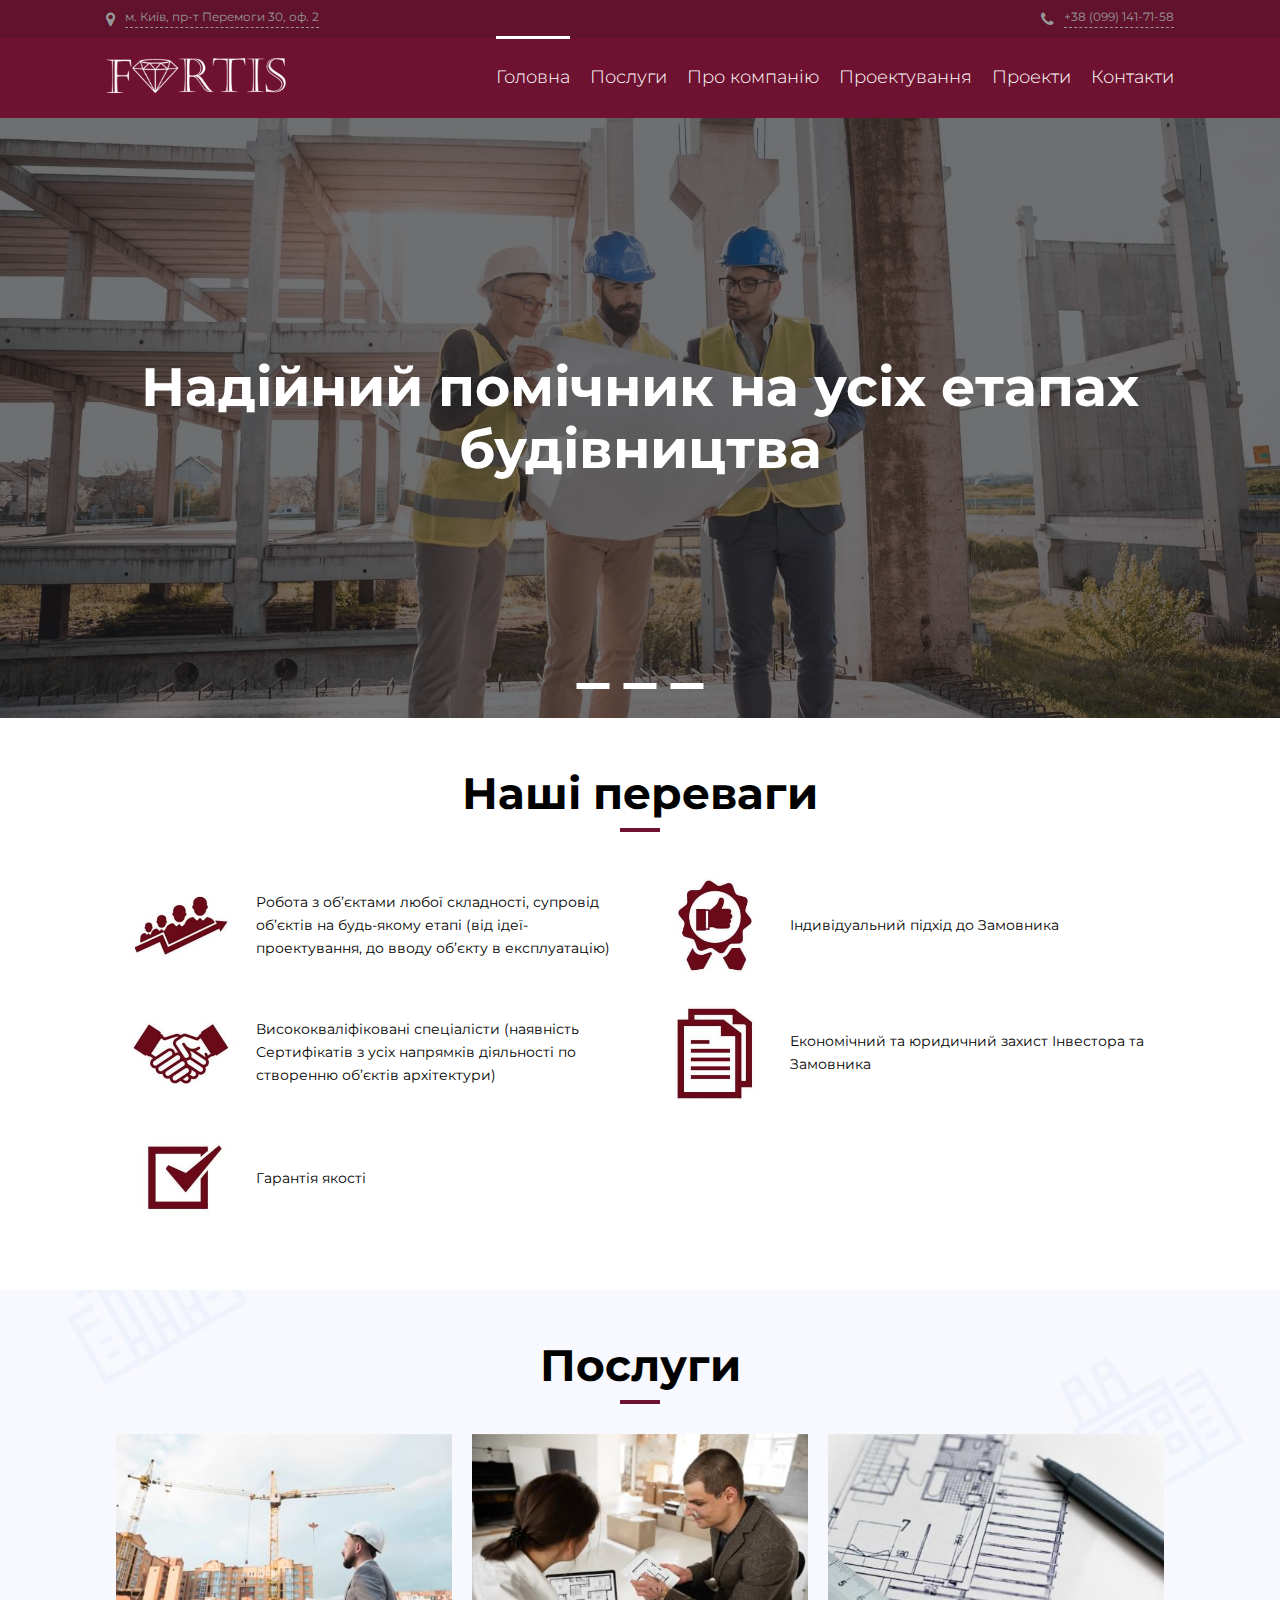
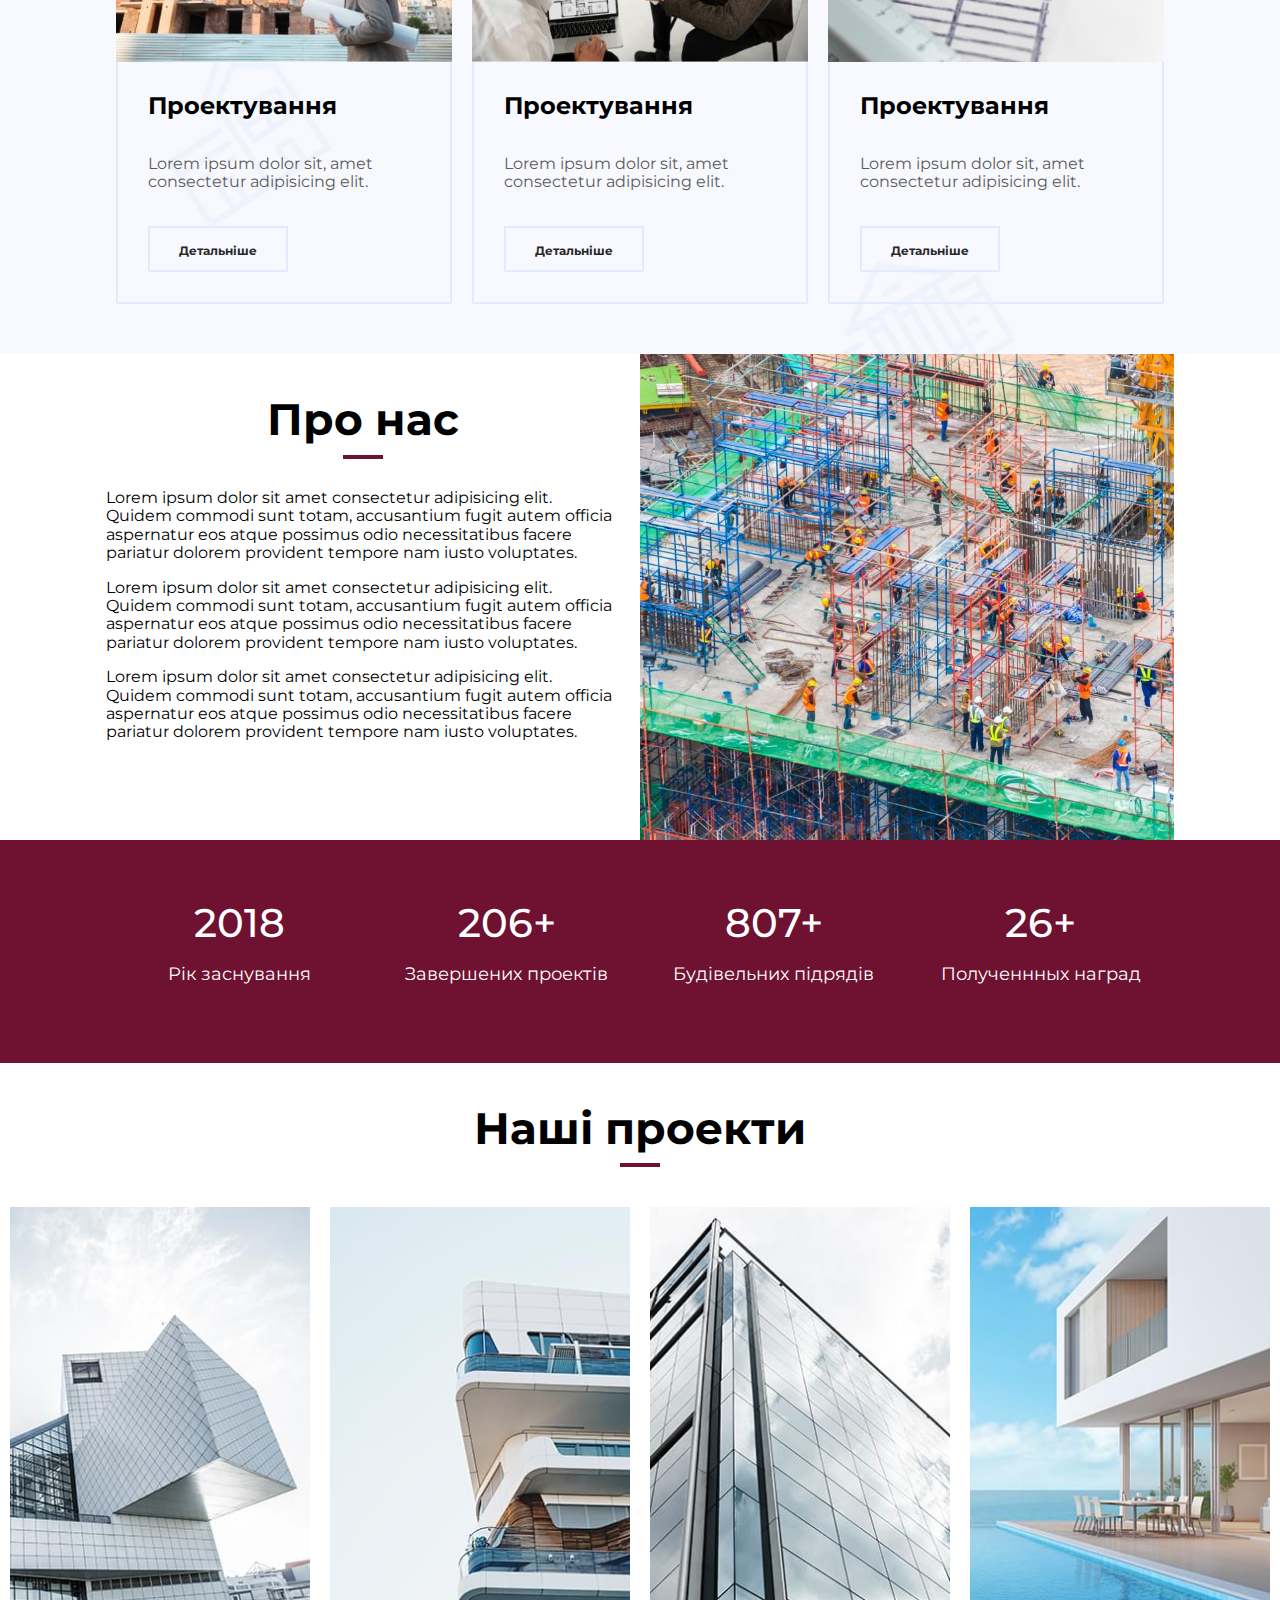
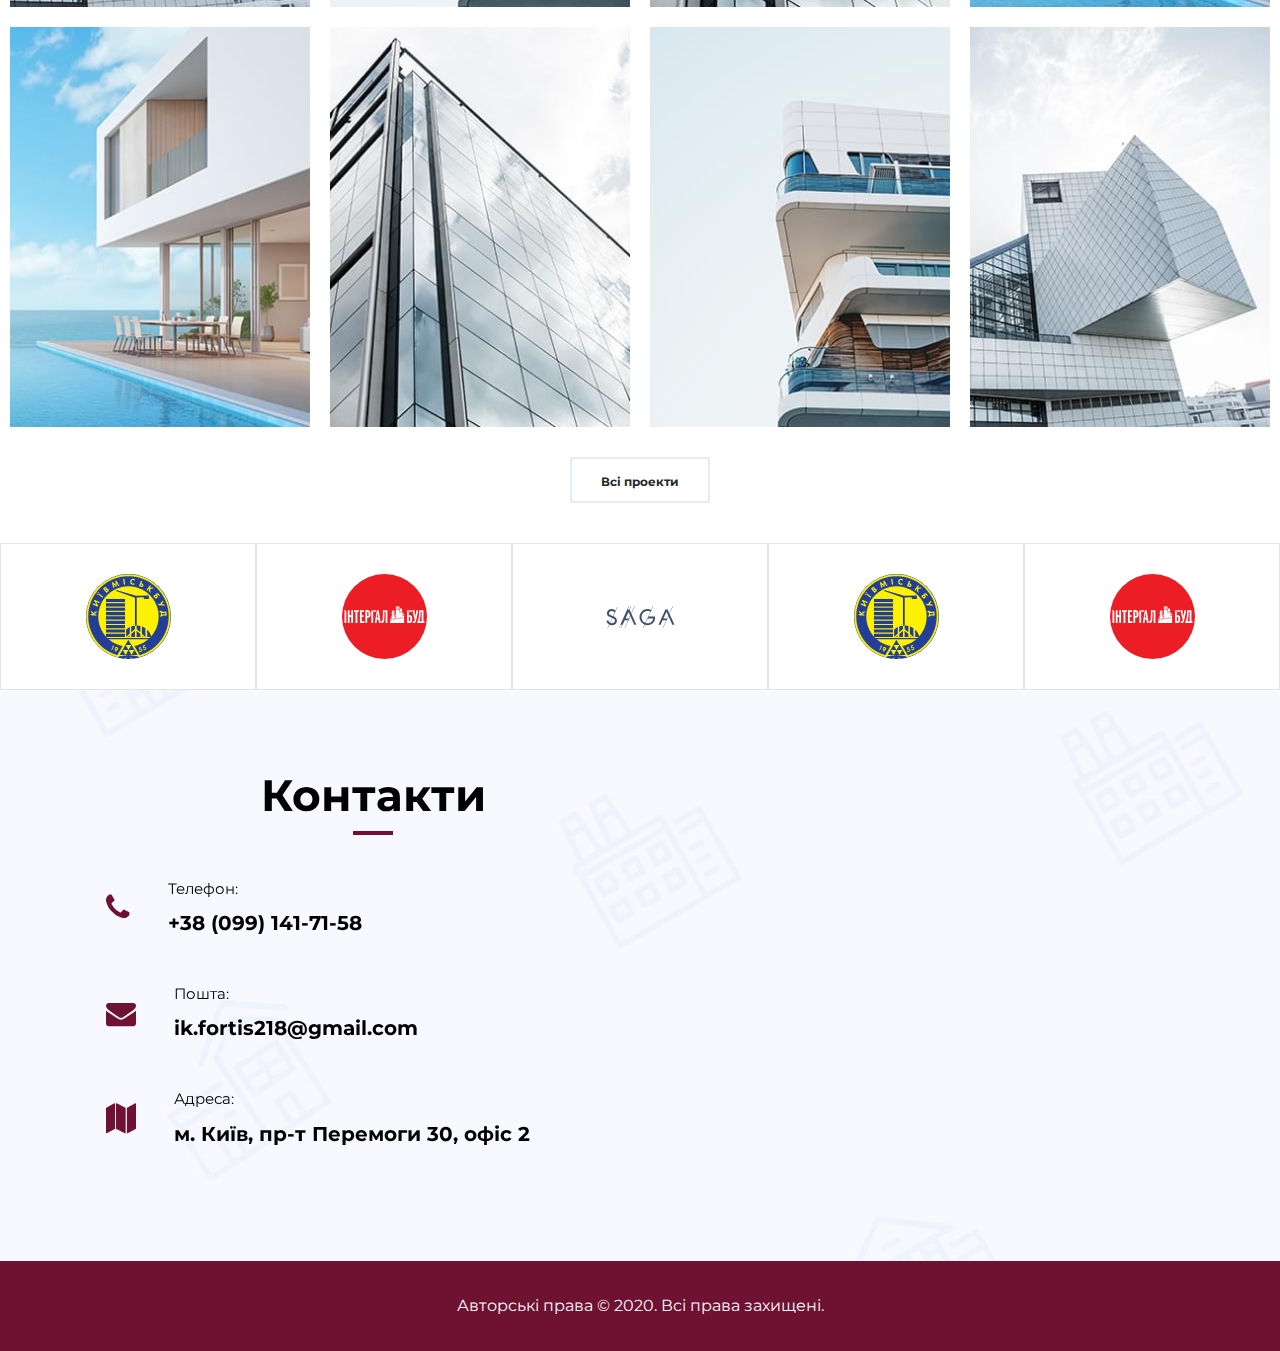
==== index.html @ 8251664a "Update index.html" ====
<!DOCTYPE html>
<html lang="ru">
<head>
    <meta charset="UTF-8">
<meta name="viewport" content="width=device-width, initial-scale=1.0">

<title>hello</title>

<link rel="stylesheet" href="css/libs/jquery.fancybox.css">
<link rel="stylesheet" href="css/libs/font-awesome.min.css">
<link rel="stylesheet" href="css/libs/slick.css">
<link rel="stylesheet" href="css/main.css">
</head>
<body>    
    <!-- Header -->
    <header class="header">
	<div id="nav" class="navbar">
		<div class="navbar__top">
			<div class="container">
				<div class="navbar-wrap">
					<div class="navbar__info">
						<a data-fancybox="" data-options="{&quot;iframe&quot; : {&quot;css&quot; : {&quot;width&quot; : &quot;80%&quot;, &quot;height&quot; : &quot;80%&quot;}}}" href="https://www.google.com/maps/search/?api=1&amp;query=проспект+Перемоги,+30,+2,+Київ">
							<i class="fa fa-map-marker"></i>
							<span>м. Київ, пр-т Перемоги 30, оф. 2</span>
						</a>
					</div>
					<div class="navbar__info">
						<a href="tel:+380991417158">
							<i class="fa fa-phone"></i>
							<span>+38 (099) 141-71-58</span>
						</a>
					</div>
				</div>
			</div>
		</div>
		<div class="navbar__bottom">
			<div class="container">
				<div class="navbar-wrap">
					<div class="navbar__logo">
						<a href="#"><img src="img/logo--white.png" alt=""></a>
					</div>
					<div class="navbar__collapse">
						<span></span>
					</div>
					<ul class="navbar__menu menu">
						<li class="active"><a href="#">Головна</a></li>
						<li><a href="#">Послуги</a></li>
						<li><a href="about.html">Про компанію</a></li>
						<li><a href="designing.html">Проектування</a></li>
						<li><a href="#">Проекти</a></li>
						<li><a href="#">Контакти</a></li>
					</ul>
				</div>
			</div>
		</div>
	</div>
</header>
    <!-- /.Header -->
    <!-- Main -->
    <main>
        <section class="home-slider">
    <div id="home-slider" class="home-slider__list">
        <div class="home-slider__item">
            <div class="home-slider__bg" style="background-image: url('img/architect-3979490_1920.jpg');">
                <div class="overlay"></div>
            </div>
            <div class="home-slider__text">
                <h1 class="home-slider__title">Надійний помічник на усіх етапах будівництва</h1>
            </div>
        </div>
        <div class="home-slider__item">
            <div class="home-slider__bg" style="background-image: url('img/architect-3979490_1920.jpg');">
                <div class="overlay"></div>
            </div>
            <div class="home-slider__text">
                <h1 class="home-slider__title">Надійний помічник на усіх етапах будівництва</h1>
            </div>
        </div>
        <div class="home-slider__item">
            <div class="home-slider__bg" style="background-image: url('img/architect-3979490_1920.jpg');">
                <div class="overlay"></div>
            </div>
            <div class="home-slider__text">
                <h1 class="home-slider__title">Надійний помічник на усіх етапах будівництва</h1>
            </div>
        </div>
    </div>
</section>
        <section class="advantage">
    <div class="container">
        <h2 class="advantage__title section-title">Наші переваги</h2>
        <div class="advantage__list">
            <div class="advantage__item">
                <div class="img"><img src="img/advantage-2.jpg"></div>
                <div class="text">
                    <p>Робота з об’єктами любої складності, супровід об’єктів на будь-якому етапі
                        (від ідеї-проектування, до вводу об’єкту в експлуатацію)</p>
                </div>
            </div>
            <div class="advantage__item">
                <div class="img"><img src="img/advantage-1.jpg"></div>
                <div class="text">
                    <p>Індивідуальний підхід до Замовника</p>
                </div>
            </div>
            <div class="advantage__item">
                <div class="img"><img src="img/advantage-3.jpg"></div>
                <div class="text">
                    <p>Висококваліфіковані спеціалісти
                        (наявність Сертифікатів з усіх напрямків діяльності по створенню об’єктів архітектури)</p>
                </div>
            </div>
            <div class="advantage__item">
                <div class="img"><img src="img/advantage-4.jpg"></div>
                <div class="text">
                    <p>Економічний та юридичний захист Інвестора та Замовника</p>
                </div>
            </div>
            <div class="advantage__item">
                <div class="img"><img src="img/advantage-5.jpg"></div>
                <div class="text">
                    <p>Гарантія якості</p>
                </div>
            </div>
        </div>
    </div>
</section>
        <section class="services">
    <div class="container">
        <h2 class="services__title section-title">Послуги</h2>
        <div class="services__list">
            <div class="services__item">
                <img class="services__img" src="img/service-img-1.jpg">
                <div class="services__content">
                    <h3>Проектування</h3>
                    <p>Lorem ipsum dolor sit, amet consectetur adipisicing elit.</p>
                    <a href="#" class="btn">Детальніше</a>
                </div>
            </div>
            <div class="services__item">
                <img class="services__img" src="img/service-img-2.jpg">
                <div class="services__content">
                    <h3>Проектування</h3>
                    <p>Lorem ipsum dolor sit, amet consectetur adipisicing elit.</p>
                    <a href="#" class="btn">Детальніше</a>
                </div>
            </div>
            <div class="services__item">
                <img class="services__img" src="img/service-img-3.jpg">
                <div class="services__content">
                    <h3>Проектування</h3>
                    <p>Lorem ipsum dolor sit, amet consectetur adipisicing elit.</p>
                    <a href="#" class="btn">Детальніше</a>
                </div>
            </div>
        </div>
    </div>
</section>

        <section class="about">
    <div class="container">
        <div class="about-wrap">
            <div class="about__content">
                <h2 class="about__title section-title">Про нас</h2>
                <p>Lorem ipsum dolor sit amet consectetur adipisicing elit. Quidem commodi sunt totam, accusantium fugit autem officia aspernatur eos atque possimus odio necessitatibus facere pariatur dolorem provident tempore nam iusto voluptates.</p>
                <p>Lorem ipsum dolor sit amet consectetur adipisicing elit. Quidem commodi sunt totam, accusantium fugit autem officia aspernatur eos atque possimus odio necessitatibus facere pariatur dolorem provident tempore nam iusto voluptates.</p>
                <p>Lorem ipsum dolor sit amet consectetur adipisicing elit. Quidem commodi sunt totam, accusantium fugit autem officia aspernatur eos atque possimus odio necessitatibus facere pariatur dolorem provident tempore nam iusto voluptates.</p>
                
            </div>
            <div class="about__img">
                <img src="img/about-info.jpg" alt="">
            </div>
        </div>
    </div>
</section>
        <section class="status">
    <div class="container">
        <div class="status__list">
            <div class="status__item odometer">
                <span>2018</span>
                <p>Рік заснування</p>
            </div>
            <div class="status__item">
                <span>206</span>
                <p>Завершених проектів</p>
            </div>
            <div class="status__item">
                <span>807</span>
                <p>Будівельних підрядів</p>
            </div>
            <div class="status__item">
                <span>26</span>
                <p>Полученнных наград</p>
            </div>
        </div>
    </div>
</section>
        <section class="works">
        <h2 class="works__title section-title">Наші проекти</h2>
        <div class="works__list" id="works-slider">
            <div class="works__item">
                <img class="works__img" src="img/img-1.jpg">
                <div class="works__text works__text--hover">
                    <div class="info">
                        <h3><a href="#">Lorem, ipsum.</a></h3>
                        <p>Kyiv, Ukraine</p>
                    </div>
                    <div class="works__item-btn">
                        <a class="btn" href="#">+</a>
                    </div>
                </div>
            </div>
            <div class="works__item">
                <img  class="works__img" src="img/img-2.jpg">
                <div class="works__text works__text--hover">
                    <div class="info">
                        <h3><a href="#">Lorem, ipsum.</a></h3>
                        <p>Kyiv, Ukraine</p>
                    </div>
                    <div class="works__item-btn">
                        <a class="btn" href="#">+</a>
                    </div>
                </div>
            </div>
            <div class="works__item">
                <img  class="works__img" src="img/img-3.jpg">
                <div class="works__text works__text--hover">
                    <div class="info">
                        <h3><a href="#">Lorem, ipsum.</a></h3>
                        <p>Kyiv, Ukraine</p>
                    </div>
                    <div class="works__item-btn">
                        <a class="btn" href="#">+</a>
                    </div>
                </div>
            </div>
            <div class="works__item">
                <img  class="works__img" src="img/img-4.jpg">
                <div class="works__text works__text--hover">
                    <div class="info">
                        <h3><a href="#">Lorem, ipsum.</a></h3>
                        <p>Kyiv, Ukraine</p>
                    </div>
                    <div class="works__item-btn">
                        <a class="btn" href="#">+</a>
                    </div>
                </div>
            </div>
            <div class="works__item">
                <img  class="works__img" src="img/img-4.jpg">
                <div class="works__text works__text--hover">
                    <div class="info">
                        <h3><a href="#">Lorem, ipsum.</a></h3>
                        <p>Kyiv, Ukraine</p>
                    </div>
                    <div class="works__item-btn">
                        <a class="btn" href="#">+</a>
                    </div>
                </div>
            </div>
            <div class="works__item">
                <img  class="works__img" src="img/img-3.jpg">
                <div class="works__text works__text--hover">
                    <div class="info">
                        <h3><a href="#">Lorem, ipsum.</a></h3>
                        <p>Kyiv, Ukraine</p>
                    </div>
                    <div class="works__item-btn">
                        <a class="btn" href="#">+</a>
                    </div>
                </div>
            </div>
            <div class="works__item">
                <img  class="works__img" src="img/img-2.jpg">
                <div class="works__text works__text--hover">
                    <div class="info">
                        <h3><a href="#">Lorem, ipsum.</a></h3>
                        <p>Kyiv, Ukraine</p>
                    </div>
                    <div class="works__item-btn">
                        <a class="btn" href="#">+</a>
                    </div>
                </div>
            </div>
            <div class="works__item">
                <img  class="works__img" src="img/img-1.jpg">
                <div class="works__text works__text--hover">
                    <div class="info">
                        <h3><a href="#">Lorem, ipsum.</a></h3>
                        <p>Kyiv, Ukraine</p>
                    </div>
                    <div class="works__item-btn">
                        <a class="btn" href="#">+</a>
                    </div>
                </div>
            </div>
        </div>
        <a class="btn works__btn" href="#">Всі проекти</a>
</section>
        <section class="partners">
    <div class="partners__list" id="partners-slider">
        <div class="partners__item">
            <img src="img/partners/828.svg" alt="" srcset="">
        </div>
        <div class="partners__item">
            <img src="img/partners/826.svg" alt="" srcset="">
        </div>
        <div class="partners__item">
            <img src="img/partners/970.svg" alt="" srcset="">
        </div>
        <div class="partners__item">
            <img src="img/partners/828.svg" alt="" srcset="">
        </div>
        <div class="partners__item">
            <img src="img/partners/826.svg" alt="" srcset="">
        </div>
        <div class="partners__item">
            <img src="img/partners/970.svg" alt="" srcset="">
        </div>
        <div class="partners__item">
            <img src="img/partners/826.svg" alt="" srcset="">
        </div>
        <div class="partners__item">
            <img src="img/partners/970.svg" alt="" srcset="">
        </div>
    </div>
</section>
        <section class="contacts">
    <div class="contacts-wrap">
        <div class="contacts__content">
            <div class="container">
                <div class="contacts__body">
                    <h2 class="contacts__title section-title">Контакти</h2>
                    <ul class="contacts__list">
                        <li>
                            <div class="icon"><i class="fa fa-phone"></i></div>
                            <div class="content">
                                <p>Телефон:</p>
                                <span>+38 (099) 141-71-58</span>
                            </div>
                        </li>
                        <li>
                            <div class="icon"><i class="fa fa-envelope"></i></div>
                            <div class="content">
                                <p>Пошта:</p>
                                <span>ik.fortis218@gmail.com</span>
                            </div>
                        </li>
                        <li>
                            <div class="icon"><i class="fa fa-map"></i></div>
                            <div class="content">
                                <p>Адреса:</p>
                                <span>м. Київ, пр-т Перемоги 30, офіс 2</span>
                            </div>
                        </li>
                    </ul>
                </div>
            </div>
        </div>
        <div class="contacts__map">
            <iframe src="https://www.google.com/maps/embed?pb=!1m18!1m12!1m3!1d2540.4111837602313!2d30.462640215896197!3d50.45206739512916!2m3!1f0!2f0!3f0!3m2!1i1024!2i768!4f13.1!3m3!1m2!1s0x40d4ce823ed35b05%3A0x2272ff3e8150f94!2z0L_RgNC-0YHQvy4g0J_QvtCx0LXQtNGLLCAzMCwg0JrQuNC10LIsIDAyMDAw!5e0!3m2!1sru!2sua!4v1591696676123!5m2!1sru!2sua" width="100%" height="100%" frameborder="0" style="border:0;" allowfullscreen="" aria-hidden="false" tabindex="0"></iframe>
        </div>
    </div>
</section>
    </main>
    <!-- /.Main -->
    <!-- Footer -->
    <footer class="footer">
    <div class="container">
        <p class="footer__copyright">Авторські права © 2020. Всі права захищені.</p>
    </div>
</footer>
    <!-- /.Footer -->
    <!-- Modal -->
    
    <!-- /.Modal -->
    <!-- JS -->
    <script src="js/libs.min.js"></script>
<script src="js/main.js"></script>
    <!-- /.JS -->
</body>
</html>
---- css/main.css ----
@charset "UTF-8";
@import url("https://fonts.googleapis.com/css2?family=Montserrat:wght@300;400;700&display=swap");
.container {
  padding-right: 1em;
  padding-left: 1em;
  margin-right: auto;
  margin-left: auto; }

@media (min-width: 320px) {
  .container {
    width: 100%; } }

@media (min-width: 1024px) {
  .container {
    width: 970px; } }

@media (min-width: 1240px) {
  .container {
    width: 1100px; } }

@media (min-width: 1366px) {
  .container {
    width: 1200px; } }

*, *:before, *:after {
  -webkit-box-sizing: border-box;
          box-sizing: border-box; }

html {
  font-family: "Montserrat", sans-serif;
  font-size: 16px;
  font-weight: 400;
  line-height: 1.15; }

body {
  display: -webkit-box;
  display: -webkit-flex;
  display: -ms-flexbox;
  display: flex;
  -webkit-box-orient: vertical;
  -webkit-box-direction: normal;
  -webkit-flex-direction: column;
      -ms-flex-direction: column;
          flex-direction: column;
  margin: 0;
  min-height: 100vh; }

h1, h2, h3, h4, h5, h6, ul, ol {
  margin: 0;
  padding: 0; }

ul, ol {
  list-style: none; }

input, textarea, button, a, img {
  outline: none; }

button, input, optgroup, select, textarea {
  font-family: inherit;
  font-size: 100%;
  line-height: 1.15;
  margin: 0; }

textarea {
  overflow: auto; }

a {
  text-decoration: none;
  background-color: transparent;
  -webkit-transition: 0.2s opacity;
  -o-transition: 0.2s opacity;
  transition: 0.2s opacity; }
  a:hover, a:focus {
    opacity: 0.8; }

section {
  position: relative; }

/*------------------------------------*\
    Затемнение
\*------------------------------------*/
.overlay {
  position: absolute;
  left: 0;
  top: 0;
  right: 0;
  bottom: 0;
  opacity: .8;
  background: #1C1D21;
  z-index: 1; }

/*------------------------------------*\
    Заголовки sections
\*------------------------------------*/
.section-title {
  margin-bottom: 30px;
  padding: 0 10px;
  position: relative;
  text-align: center;
  font-size: 44px;
  color: #010101; }
  .section-title:after {
    content: "";
    display: block;
    height: 4px;
    width: 40px;
    background-color: #6F1131;
    margin: 10px auto 0px; }

@media (max-width: 768px) {
  .section-title {
    margin-bottom: 20px;
    font-size: 28px; } }

/*------------------------------------*\
	Кнопка
\*------------------------------------*/
.btn {
  display: block;
  position: relative;
  width: 140px;
  height: 46px;
  line-height: 46px;
  text-align: center;
  font-weight: 700;
  font-size: 12px;
  border: 2px solid #e4eaff;
  color: #282828;
  -webkit-transition: all 0.3s ease;
  -o-transition: all 0.3s ease;
  transition: all 0.3s ease;
  z-index: 1; }
  .btn:before {
    -webkit-transform-origin: left;
        -ms-transform-origin: left;
            transform-origin: left;
    left: 0; }
  .btn:after {
    -webkit-transform-origin: right;
        -ms-transform-origin: right;
            transform-origin: right;
    right: 0; }
  .btn:before, .btn:after {
    position: absolute;
    content: '';
    width: 0;
    height: 100%;
    background: #6F1131;
    border-color: #6F1131;
    -webkit-transition: all 0.3s ease;
    -o-transition: all 0.3s ease;
    transition: all 0.3s ease;
    z-index: -1; }
  .btn:hover {
    border-color: #6F1131;
    color: #ffffff; }
    .btn:hover:before, .btn:hover:after {
      width: 50%; }

/*------------------------------------*\
	Arrows слайдера
\*------------------------------------*/
.slick-arrow {
  position: absolute;
  bottom: -45px; }

.slick-prev {
  right: 50%; }

.slick-next {
  left: 50%; }

/*------------------------------------*\
	Dots слайдера
\*------------------------------------*/
ul.intro-dots {
  display: -webkit-box;
  display: -webkit-flex;
  display: -ms-flexbox;
  display: flex;
  position: absolute;
  left: 50%;
  bottom: 40px;
  -webkit-transform: translateX(-50%);
      -ms-transform: translateX(-50%);
          transform: translateX(-50%); }
  ul.intro-dots li {
    margin: 0 7px;
    width: 33px;
    height: 6px; }
    ul.intro-dots li button {
      position: relative;
      width: 100%;
      height: 100%;
      font-size: 0;
      border: none;
      background-color: #fff;
      cursor: pointer; }
      ul.intro-dots li button:before {
        content: '';
        position: absolute;
        left: 0;
        top: 0;
        width: 0;
        height: 100%;
        background-color: #6F1131; }
    ul.intro-dots li.slick-active button:before {
      -webkit-animation: animate 4.5s linear infinite;
              animation: animate 4.5s linear infinite; }

@-webkit-keyframes animate {
  0% {
    width: 0%; }
  100% {
    width: 100%; } }

@keyframes animate {
  0% {
    width: 0%; }
  100% {
    width: 100%; } }

/*------------------------------------*\
	Презагрузка
\*------------------------------------*/
#preloader {
  position: fixed;
  left: 0;
  top: 0;
  bottom: 0;
  right: 0;
  background-color: #000;
  z-index: 99999; }

.loader {
  width: 40px;
  height: 40px;
  position: absolute;
  top: 50%;
  left: 50%;
  -webkit-transform: translate(-50%, -50%);
      -ms-transform: translate(-50%, -50%);
          transform: translate(-50%, -50%);
  margin-top: -13px;
  margin-left: -13px;
  border-radius: 60px;
  -webkit-animation: loader .8s linear infinite;
          animation: loader .8s linear infinite; }

@-webkit-keyframes loader {
  0% {
    -webkit-transform: rotate(0deg);
            transform: rotate(0deg);
    border: 4px solid #f44336;
    border-left-color: transparent; }
  50% {
    -webkit-transform: rotate(180deg);
            transform: rotate(180deg);
    border: 4px solid #673ab7;
    border-left-color: transparent; }
  100% {
    -webkit-transform: rotate(360deg);
            transform: rotate(360deg);
    border: 4px solid #f44336;
    border-left-color: transparent; } }

@keyframes loader {
  0% {
    -webkit-transform: rotate(0deg);
            transform: rotate(0deg);
    border: 4px solid #f44336;
    border-left-color: transparent; }
  50% {
    -webkit-transform: rotate(180deg);
            transform: rotate(180deg);
    border: 4px solid #673ab7;
    border-left-color: transparent; }
  100% {
    -webkit-transform: rotate(360deg);
            transform: rotate(360deg);
    border: 4px solid #f44336;
    border-left-color: transparent; } }

.header .navbar__top {
  padding: 10px 0;
  background-color: #61122c;
  -webkit-transition: 0.2s padding;
  -o-transition: 0.2s padding;
  transition: 0.2s padding; }

.header .navbar__bottom {
  padding: 20px 0;
  background-color: #fff;
  background-color: #6F1131;
  -webkit-transition: 0.2s padding;
  -o-transition: 0.2s padding;
  transition: 0.2s padding; }

.header .navbar-wrap {
  display: -webkit-box;
  display: -webkit-flex;
  display: -ms-flexbox;
  display: flex;
  -webkit-box-align: center;
  -webkit-align-items: center;
      -ms-flex-align: center;
          align-items: center;
  -webkit-box-pack: justify;
  -webkit-justify-content: space-between;
      -ms-flex-pack: justify;
          justify-content: space-between;
  position: relative; }

.header .navbar__info a {
  display: -webkit-box;
  display: -webkit-flex;
  display: -ms-flexbox;
  display: flex;
  -webkit-box-align: center;
  -webkit-align-items: center;
      -ms-flex-align: center;
          align-items: center;
  color: #979797; }

.header .navbar__info i {
  margin-right: 10px;
  font-size: 16px;
  color: #979797; }

.header .navbar__info span {
  padding-bottom: 3px;
  font-size: 12px;
  border-bottom: 1px dashed #979797; }

.header .navbar__logo img {
  width: 180px;
  -webkit-transition: 0.2s width;
  -o-transition: 0.2s width;
  transition: 0.2s width; }

.header .navbar__menu li a {
  font-size: 18px;
  color: #fff; }

.header .navbar__collapse {
  position: relative;
  width: 40px;
  height: 40px;
  cursor: pointer;
  z-index: 99999; }
  .header .navbar__collapse span {
    display: block;
    -webkit-transform: translate(-50%, -50%);
        -ms-transform: translate(-50%, -50%);
            transform: translate(-50%, -50%);
    position: absolute;
    top: 50%;
    left: 50%;
    width: 30px;
    height: 3px;
    background: #fff;
    -webkit-transition: 0.2s all;
    -o-transition: 0.2s all;
    transition: 0.2s all; }
    .header .navbar__collapse span:before, .header .navbar__collapse span:after {
      content: "";
      display: block;
      height: 3px;
      background: #fff;
      -webkit-transition: 0.2s all;
      -o-transition: 0.2s all;
      transition: 0.2s all; }
    .header .navbar__collapse span:before {
      -webkit-transform: translate(0%, 10px);
          -ms-transform: translate(0%, 10px);
              transform: translate(0%, 10px); }
    .header .navbar__collapse span:after {
      -webkit-transform: translate(0%, -13px);
          -ms-transform: translate(0%, -13px);
              transform: translate(0%, -13px); }

#nav {
  z-index: 999; }

#nav.fixed-nav {
  position: fixed;
  left: 0;
  right: 0;
  padding: 0px 0px;
  -webkit-box-shadow: 0px 0px 23px 0px rgba(0, 0, 0, 0.75);
          box-shadow: 0px 0px 23px 0px rgba(0, 0, 0, 0.75);
  z-index: 99; }
  #nav.fixed-nav .navbar__top {
    padding: 0;
    height: 0;
    overflow: hidden; }
  #nav.fixed-nav .navbar__bottom {
    padding: 10px 0; }
  #nav.fixed-nav .navbar__logo img {
    width: 120px; }
  #nav.fixed-nav .navbar__menu li:before {
    top: -14px; }

#nav.open .navbar__collapse span {
  background: transparent; }
  #nav.open .navbar__collapse span:before {
    -webkit-transform: translateY(0px) rotate(-135deg);
        -ms-transform: translateY(0px) rotate(-135deg);
            transform: translateY(0px) rotate(-135deg); }
  #nav.open .navbar__collapse span:after {
    -webkit-transform: translateY(-4px) rotate(135deg);
        -ms-transform: translateY(-4px) rotate(135deg);
            transform: translateY(-4px) rotate(135deg); }

#nav.open .navbar__menu {
  -webkit-transform: translateX(0%);
      -ms-transform: translateX(0%);
          transform: translateX(0%);
  width: 100%; }

@media (min-width: 769px) {
  .header .navbar__collapse {
    display: none; }
  .header .navbar__menu {
    display: -webkit-box;
    display: -webkit-flex;
    display: -ms-flexbox;
    display: flex; }
    .header .navbar__menu li {
      margin: 0 10px;
      position: relative; }
      .header .navbar__menu li:first-child {
        margin-left: 0; }
      .header .navbar__menu li:last-child {
        margin-right: 0; }
      .header .navbar__menu li:before {
        content: '';
        position: absolute;
        top: -31px;
        left: 0;
        width: 0;
        height: 3px;
        background-color: #fff;
        -webkit-transition: all 0.5s cubic-bezier(0.68, -0.55, 0.265, 1.55);
        -o-transition: all 0.5s cubic-bezier(0.68, -0.55, 0.265, 1.55);
        transition: all 0.5s cubic-bezier(0.68, -0.55, 0.265, 1.55); }
      .header .navbar__menu li:hover:before {
        width: 100%; }
      .header .navbar__menu li a {
        font-weight: 300; }
      .header .navbar__menu li.active:before {
        width: 100%; } }

@media (max-width: 768px) {
  .header .navbar {
    position: fixed;
    left: 0;
    right: 0;
    padding: 0px 0px;
    -webkit-box-shadow: 0px 0px 23px 0px rgba(0, 0, 0, 0.75);
            box-shadow: 0px 0px 23px 0px rgba(0, 0, 0, 0.75);
    z-index: 99; }
    .header .navbar__top {
      padding: 0;
      height: 0;
      overflow: hidden; }
    .header .navbar__bottom {
      padding: 10px 0; }
    .header .navbar__logo img {
      width: 120px; }
    .header .navbar__menu {
      position: fixed;
      top: 60px;
      right: 0;
      height: -webkit-calc(100vh - 60px);
      height: calc(100vh - 60px);
      -webkit-box-shadow: 1px 3px 12px 0px rgba(0, 0, 0, 0.75);
              box-shadow: 1px 3px 12px 0px rgba(0, 0, 0, 0.75);
      max-width: 250px;
      width: 0%;
      -webkit-transform: translateX(100%);
          -ms-transform: translateX(100%);
              transform: translateX(100%);
      margin: 0;
      overflow-y: auto;
      background: #fff;
      -webkit-transition: all 0.3s ease;
      -o-transition: all 0.3s ease;
      transition: all 0.3s ease; }
      .header .navbar__menu li {
        border-top: 1px solid rgba(111, 17, 49, 0.1); }
        .header .navbar__menu li a {
          display: block;
          padding: 10px;
          color: #000;
          -webkit-transition: 0.2s all;
          -o-transition: 0.2s all;
          transition: 0.2s all; }
          .header .navbar__menu li a:hover, .header .navbar__menu li a:focus {
            background-color: #6F1131;
            color: #fff;
            opacity: 1; }
        .header .navbar__menu li.active {
          border-left: 6px solid #6F1131; } }

main {
  -webkit-box-flex: 1;
  -webkit-flex: 1;
      -ms-flex: 1;
          flex: 1; }

@media (max-width: 768px) {
  main {
    padding-top: 60px; } }

.footer {
  padding: 20px 0;
  background-color: #6F1131; }
  .footer__copyright {
    text-align: center;
    color: #FCFCFF; }

.modal-w {
  display: none; }

.page-header {
  position: relative;
  background-position: center;
  background-repeat: no-repeat;
  background-attachment: fixed;
  background-size: cover; }
  .page-header-wrap {
    display: -webkit-box;
    display: -webkit-flex;
    display: -ms-flexbox;
    display: flex;
    -webkit-box-align: center;
    -webkit-align-items: center;
        -ms-flex-align: center;
            align-items: center;
    -webkit-box-pack: center;
    -webkit-justify-content: center;
        -ms-flex-pack: center;
            justify-content: center;
    height: 200px; }
  .page-header__title {
    font-size: 40px;
    color: #fff;
    text-shadow: 2px 2px 2px #000;
    z-index: 2; }

.page-content {
  padding: 50px 0; }
  .page-content p {
    font-size: 16px;
    line-height: 23px; }
  .page-content ul {
    margin: 20px 0;
    padding-left: 20px;
    list-style-type: disc; }
    .page-content ul li {
      margin: 8px 0;
      line-height: 23px; }

.home-slider__item {
  position: relative;
  height: 600px; }

.home-slider__text {
  display: -webkit-box;
  display: -webkit-flex;
  display: -ms-flexbox;
  display: flex;
  -webkit-box-align: center;
  -webkit-align-items: center;
      -ms-flex-align: center;
          align-items: center;
  -webkit-box-pack: center;
  -webkit-justify-content: center;
      -ms-flex-pack: center;
          justify-content: center;
  height: 100%; }

.home-slider__title {
  max-width: 1000px;
  text-align: center;
  font-size: 54px;
  color: #fff; }

.home-slider__bg {
  position: absolute;
  top: 0;
  right: 0;
  left: 0;
  bottom: 0;
  background-position: center;
  background-size: cover;
  z-index: -1; }
  .home-slider__bg .overlay {
    position: absolute;
    left: 0;
    top: 0;
    right: 0;
    bottom: 0;
    opacity: .8;
    background: rgba(28, 29, 33, 0.8); }

@media (max-width: 768px) {
  .home-slider__item {
    height: 400px; }
  .home-slider__title {
    padding: 0 10px;
    max-width: 100%;
    width: 100%;
    font-size: 34px; } }

@media (max-width: 480px) {
  .home-slider__item {
    height: 300px; }
  .home-slider__title {
    padding: 0 10px;
    max-width: 100%;
    width: 100%;
    font-size: 24px; } }

.services {
  padding: 50px 0;
  background: url("../img/bg.jpg") no-repeat center center/cover; }
  .services__list {
    display: -webkit-box;
    display: -webkit-flex;
    display: -ms-flexbox;
    display: flex;
    -webkit-flex-wrap: wrap;
        -ms-flex-wrap: wrap;
            flex-wrap: wrap; }
  .services__item {
    margin: 0 10px;
    width: -webkit-calc(100% / 3 - 20px);
    width: calc(100% / 3 - 20px); }
    .services__item:hover .services__content {
      background: #fff;
      -webkit-box-shadow: 0px 7px 25px 0px rgba(40, 40, 40, 0.1);
              box-shadow: 0px 7px 25px 0px rgba(40, 40, 40, 0.1); }
  .services__img {
    display: block;
    width: 100%;
    -webkit-transform-style: preserve-3d;
            transform-style: preserve-3d; }
  .services__content {
    border: 2px solid #e4eaff;
    border-top: none;
    padding: 30px;
    -webkit-transition: all 0.3s ease;
    -o-transition: all 0.3s ease;
    transition: all 0.3s ease;
    cursor: pointer; }
    .services__content h3 {
      margin: 0;
      margin-bottom: 35px;
      font-size: 24px;
      line-height: unset; }
    .services__content p {
      margin-bottom: 35px;
      color: #5c5c5c; }

@media (max-width: 1024px) {
  .services__content {
    padding: 15px; } }

@media (max-width: 768px) {
  .services {
    padding: 20px 0; }
    .services__list {
      -webkit-box-pack: center;
      -webkit-justify-content: center;
          -ms-flex-pack: center;
              justify-content: center; }
    .services__item {
      margin-bottom: 20px;
      width: -webkit-calc(100% / 2 - 20px);
      width: calc(100% / 2 - 20px); }
    .services__content {
      padding: 15px; }
      .services__content h3 {
        margin-bottom: 20px;
        font-size: 20px; } }

@media (max-width: 480px) {
  .services__item {
    margin: 0 0 20px;
    max-width: 280px;
    width: 100%; } }

.about-wrap {
  display: -webkit-box;
  display: -webkit-flex;
  display: -ms-flexbox;
  display: flex; }

.about__content {
  padding: 40px 0;
  padding-right: 20px;
  width: 50%; }

.about__img {
  display: -webkit-box;
  display: -webkit-flex;
  display: -ms-flexbox;
  display: flex;
  -webkit-align-self: stretch;
      -ms-flex-item-align: stretch;
          align-self: stretch;
  width: 50%; }
  .about__img img {
    display: block;
    max-width: 100%;
    -o-object-fit: cover;
       object-fit: cover; }

@media (max-width: 1024px) {
  .about-wrap {
    -webkit-box-orient: vertical;
    -webkit-box-direction: normal;
    -webkit-flex-direction: column;
        -ms-flex-direction: column;
            flex-direction: column; }
  .about__content {
    padding-right: 0;
    width: 100%; }
  .about__img {
    display: none; } }

@media (max-width: 768px) {
  .about__content {
    padding: 20px 0; } }

.status {
  padding: 60px 0;
  background: #6F1131 url("../img/bg.jpg") no-repeat center center/cover;
  background: #6F1131; }
  .status__list {
    display: -webkit-box;
    display: -webkit-flex;
    display: -ms-flexbox;
    display: flex;
    -webkit-flex-wrap: wrap;
        -ms-flex-wrap: wrap;
            flex-wrap: wrap; }
  .status__item {
    width: -webkit-calc(100% / 4);
    width: calc(100% / 4);
    text-align: center;
    color: #fff; }
    .status__item:first-child span:after {
      content: ''; }
    .status__item span {
      position: relative;
      font-size: 40px;
      font-weight: 500; }
      .status__item span:after {
        content: '+';
        right: 0;
        color: #fff; }
    .status__item p {
      font-size: 18px; }

@media (max-width: 1024px) {
  .status {
    padding: 40px 0; }
    .status__item {
      margin: 10px 0;
      width: -webkit-calc(100% / 2);
      width: calc(100% / 2); } }

@media (max-width: 768px) {
  .status {
    padding: 20px 0; } }

@media (max-width: 480px) {
  .status__item {
    width: 100%; } }

.works {
  padding: 40px 0; }
  .works__list {
    display: -webkit-box;
    display: -webkit-flex;
    display: -ms-flexbox;
    display: flex;
    -webkit-flex-wrap: wrap;
        -ms-flex-wrap: wrap;
            flex-wrap: wrap;
    margin-bottom: 20px; }
  .works__item {
    margin: 10px;
    position: relative;
    width: -webkit-calc(100% / 4 - 20px);
    width: calc(100% / 4 - 20px);
    overflow: hidden;
    cursor: pointer; }
    .works__item:hover .works__text--hover {
      bottom: 0; }
  .works__img {
    display: block;
    width: 100%;
    height: 400px;
    -o-object-fit: cover;
       object-fit: cover; }
  .works__text {
    display: -webkit-box;
    display: -webkit-flex;
    display: -ms-flexbox;
    display: flex;
    -webkit-box-pack: justify;
    -webkit-justify-content: space-between;
        -ms-flex-pack: justify;
            justify-content: space-between;
    -webkit-box-align: center;
    -webkit-align-items: center;
        -ms-flex-align: center;
            align-items: center;
    padding: 15px;
    width: 100%;
    border: 2px solid #e4eaff;
    border-top: none;
    background: #fff;
    -webkit-transition: all 0.3s ease;
    -o-transition: all 0.3s ease;
    transition: all 0.3s ease;
    z-index: 1; }
    .works__text--hover {
      position: absolute;
      bottom: -100px;
      left: 0; }
    .works__text .info {
      text-align: left; }
      .works__text .info h3 {
        margin-top: 0; }
        .works__text .info h3 a {
          color: #6F1131; }
      .works__text .info p {
        font-size: 15px;
        margin-bottom: 0;
        color: #5c5c5c; }
  .works__item-btn a {
    width: 50px;
    height: 50px; }
  .works__btn {
    margin: 0 auto; }

@media (max-width: 1024px) {
  .works__item {
    width: -webkit-calc(100% / 3 - 20px);
    width: calc(100% / 3 - 20px); }
  .works__img {
    height: 300px; } }

@media (max-width: 768px) {
  .works {
    padding: 20px 0; }
    .works__item {
      width: -webkit-calc(100% / 2 - 20px);
      width: calc(100% / 2 - 20px); } }

@media (max-width: 480px) {
  .works__list {
    -webkit-box-pack: center;
    -webkit-justify-content: center;
        -ms-flex-pack: center;
            justify-content: center; }
  .works__item {
    margin: 10px 0;
    max-width: 280px;
    width: 100%; } }

.partners__list {
  display: -webkit-box;
  display: -webkit-flex;
  display: -ms-flexbox;
  display: flex;
  -webkit-box-align: center;
  -webkit-align-items: center;
      -ms-flex-align: center;
          align-items: center; }

.partners__item {
  padding: 30px;
  width: 100%;
  border: 1px solid #e5e5e5;
  -webkit-transition: all 0.3s ease;
  -o-transition: all 0.3s ease;
  transition: all 0.3s ease; }
  .partners__item:hover {
    border-color: #6F1131; }
  .partners__item img {
    display: block;
    width: 85px;
    margin: auto; }

.contacts {
  background: url("../img/bg.jpg") no-repeat center center/cover; }
  .contacts-wrap {
    display: -webkit-box;
    display: -webkit-flex;
    display: -ms-flexbox;
    display: flex; }
  .contacts__content {
    width: 100%; }
  .contacts__list li {
    display: -webkit-box;
    display: -webkit-flex;
    display: -ms-flexbox;
    display: flex;
    -webkit-box-align: center;
    -webkit-align-items: center;
        -ms-flex-align: center;
            align-items: center;
    margin-bottom: 20px; }
    .contacts__list li .icon {
      margin-right: 38px; }
      .contacts__list li .icon i {
        font-size: 30px;
        color: #6F1131; }
    .contacts__list li .content {
      margin-bottom: 15px; }
      .contacts__list li .content p {
        font-size: 15px;
        font-weight: 400; }
    .contacts__list li span {
      font-size: 20px;
      font-weight: 700; }
  .contacts__map {
    width: 100%;
    min-height: 400px; }

@media (min-width: 1025px) {
  .contacts-wrap {
    overflow: hidden; }
  .contacts__body {
    width: 50%; }
  .contacts__content {
    -webkit-box-flex: 0;
    -webkit-flex: 0 0 100%;
        -ms-flex: 0 0 100%;
            flex: 0 0 100%;
    padding: 80px 0; }
  .contacts__map {
    -webkit-box-flex: 0;
    -webkit-flex: 0 0 50%;
        -ms-flex: 0 0 50%;
            flex: 0 0 50%;
    max-width: 100%;
    -webkit-transform: translateX(-100%);
        -ms-transform: translateX(-100%);
            transform: translateX(-100%); } }

@media (max-width: 1024px) {
  .contacts-wrap {
    -webkit-box-orient: vertical;
    -webkit-box-direction: normal;
    -webkit-flex-direction: column;
        -ms-flex-direction: column;
            flex-direction: column; }
  .contacts__content {
    padding: 20px 0; }
  .contacts__list {
    display: -webkit-box;
    display: -webkit-flex;
    display: -ms-flexbox;
    display: flex;
    -webkit-flex-wrap: wrap;
        -ms-flex-wrap: wrap;
            flex-wrap: wrap;
    -webkit-box-align: center;
    -webkit-align-items: center;
        -ms-flex-align: center;
            align-items: center; }
    .contacts__list li {
      width: -webkit-calc(100% / 2);
      width: calc(100% / 2); }
      .contacts__list li:last-child {
        margin-bottom: 0; }
      .contacts__list li .content {
        margin-bottom: 0; }
  .contacts__map {
    height: 300px; } }

@media (max-width: 768px) {
  .contacts__list {
    -webkit-box-orient: vertical;
    -webkit-box-direction: normal;
    -webkit-flex-direction: column;
        -ms-flex-direction: column;
            flex-direction: column; }
    .contacts__list li {
      max-width: 350px;
      width: 100%; }
      .contacts__list li:last-child {
        margin-bottom: 0; } }

@media (max-width: 480px) {
  .contacts__list {
    -webkit-box-orient: vertical;
    -webkit-box-direction: normal;
    -webkit-flex-direction: column;
        -ms-flex-direction: column;
            flex-direction: column; }
    .contacts__list li .icon {
      margin-right: 20px; }
    .contacts__list li span {
      font-size: 18px; } }

.advantage {
  padding: 50px 0; }
  .advantage__list {
    display: -webkit-box;
    display: -webkit-flex;
    display: -ms-flexbox;
    display: flex;
    -webkit-flex-wrap: wrap;
        -ms-flex-wrap: wrap;
            flex-wrap: wrap; }
  .advantage__item {
    display: -webkit-box;
    display: -webkit-flex;
    display: -ms-flexbox;
    display: flex;
    -webkit-box-align: center;
    -webkit-align-items: center;
        -ms-flex-align: center;
            align-items: center;
    margin: 15px 0;
    padding-right: 20px;
    width: -webkit-calc(100% / 2);
    width: calc(100% / 2); }
    .advantage__item .img {
      width: 150px; }
      .advantage__item .img img {
        display: block;
        max-width: 100%; }
    .advantage__item .text {
      -webkit-box-flex: 1;
      -webkit-flex: 1;
          -ms-flex: 1;
              flex: 1;
      font-size: 14px;
      line-height: 23px; }

@media (max-width: 768px) {
  .advantage {
    padding: 20px 0; }
    .advantage__item {
      width: 100%; } }

@media (max-width: 480px) {
  .advantage {
    padding: 20px 0; }
    .advantage__item {
      -webkit-box-orient: vertical;
      -webkit-box-direction: normal;
      -webkit-flex-direction: column;
          -ms-flex-direction: column;
              flex-direction: column;
      text-align: center; } }
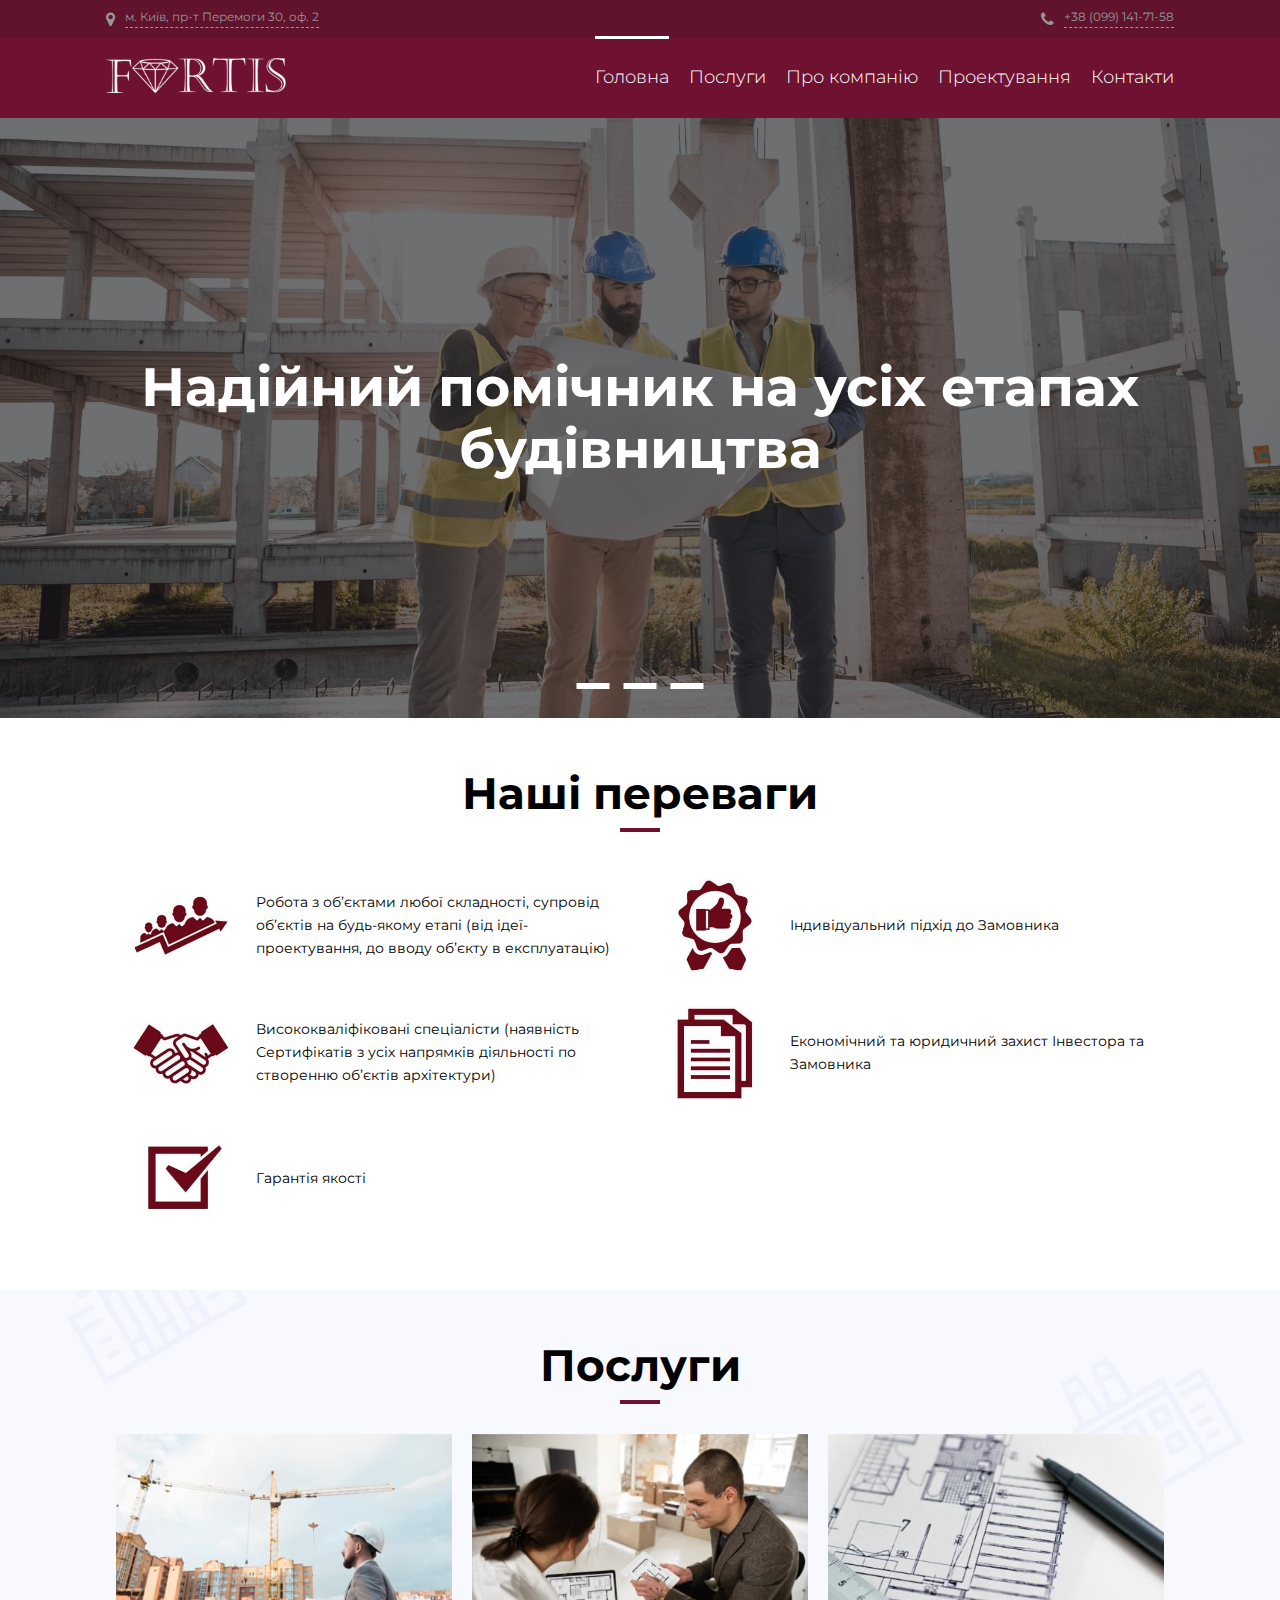
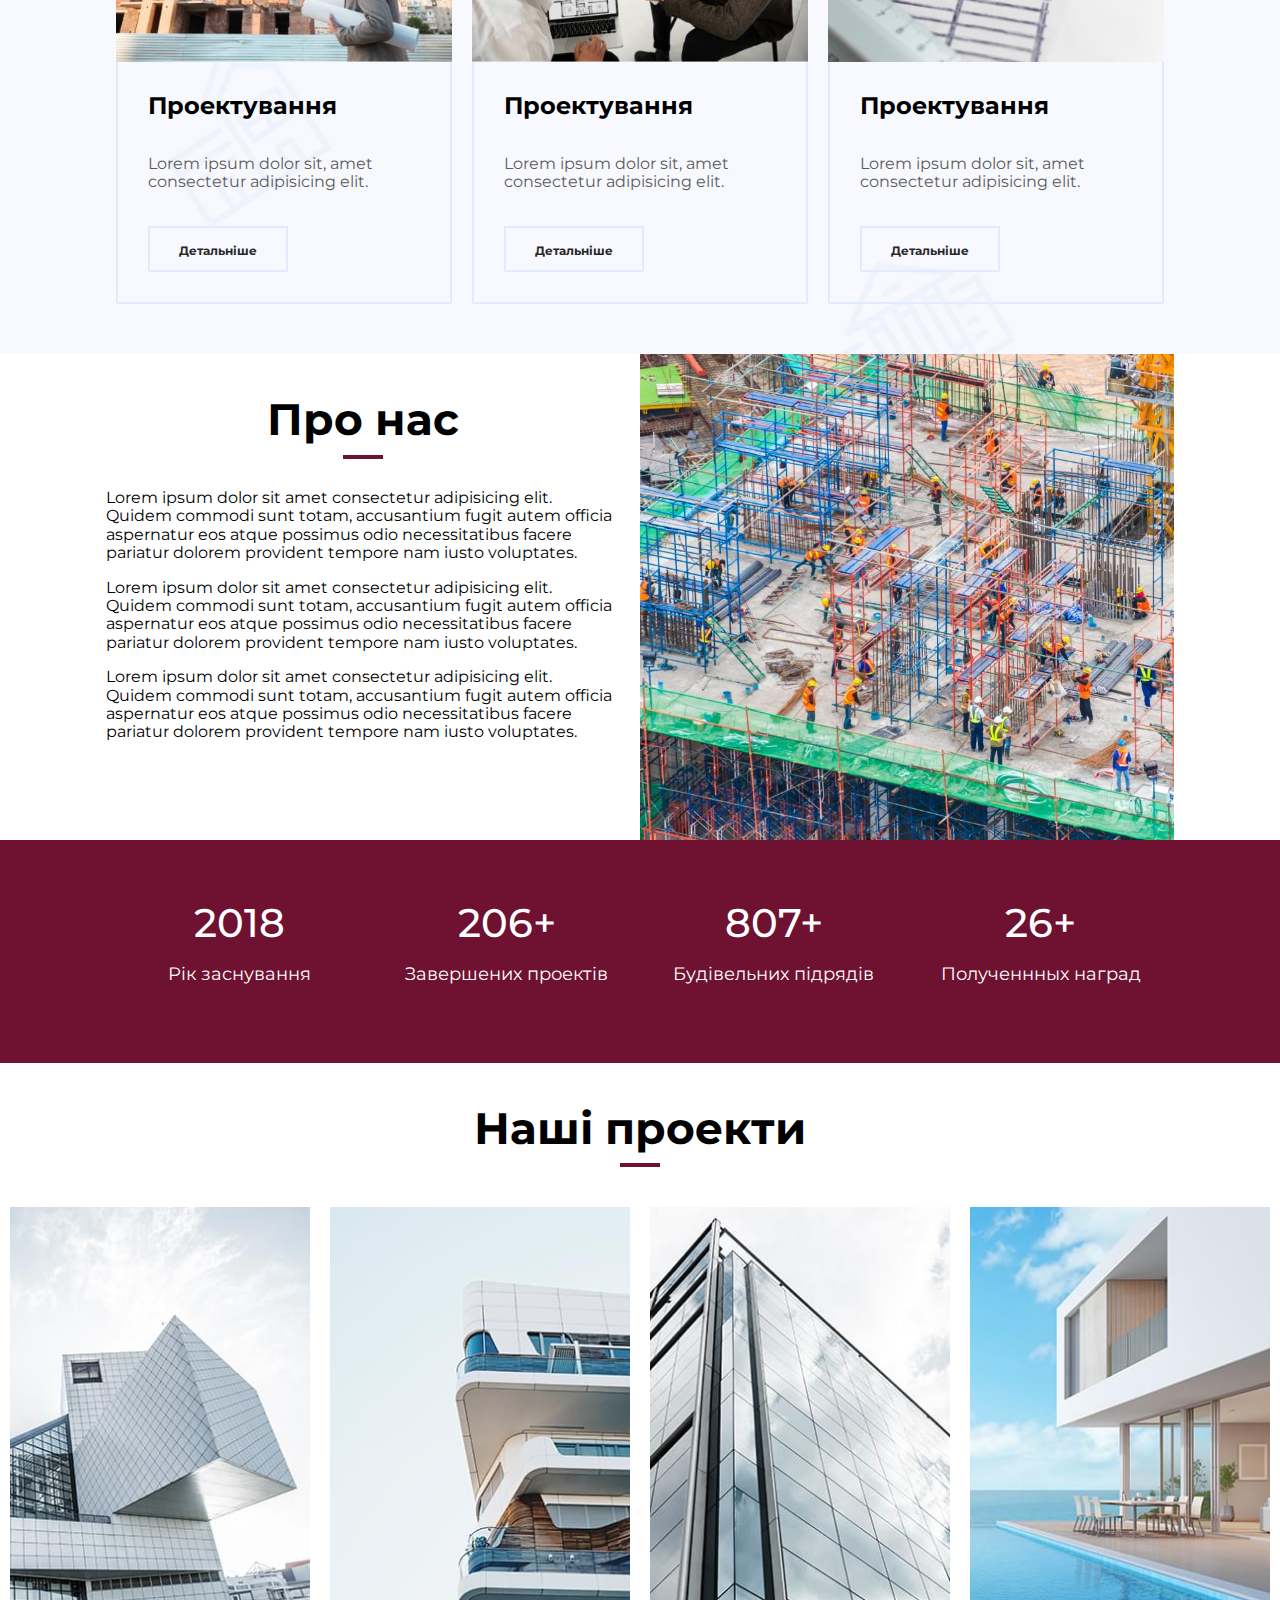
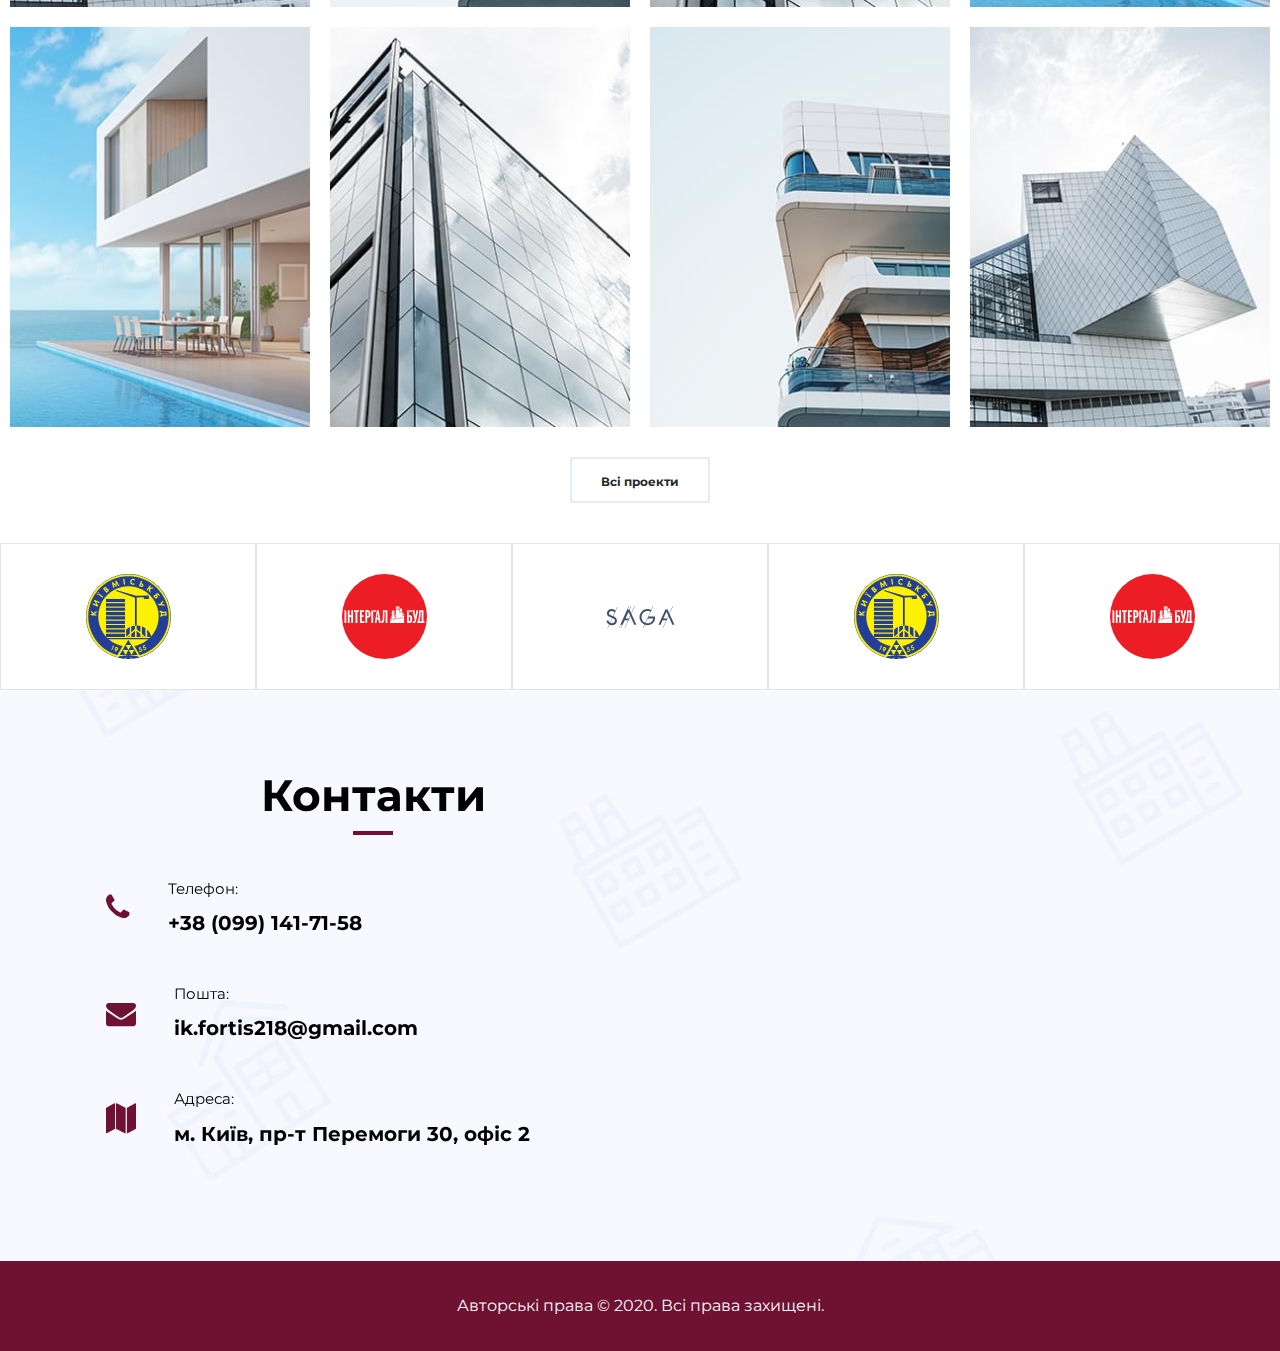
==== commit c1cfaec1: "v1.6" ====
--- a/index.html
+++ b/index.html
@@ -47,7 +47,6 @@
 						<li><a href="#">Послуги</a></li>
 						<li><a href="about.html">Про компанію</a></li>
 						<li><a href="designing.html">Проектування</a></li>
-						<li><a href="#">Проекти</a></li>
 						<li><a href="#">Контакти</a></li>
 					</ul>
 				</div>
@@ -61,7 +60,7 @@
         <section class="home-slider">
     <div id="home-slider" class="home-slider__list">
         <div class="home-slider__item">
-            <div class="home-slider__bg" style="background-image: url('img/architect-3979490_1920.jpg');">
+            <div class="home-slider__bg" style="background-image: url('../img/architect-3979490_1920.jpg');">
                 <div class="overlay"></div>
             </div>
             <div class="home-slider__text">
@@ -69,7 +68,7 @@
             </div>
         </div>
         <div class="home-slider__item">
-            <div class="home-slider__bg" style="background-image: url('img/architect-3979490_1920.jpg');">
+            <div class="home-slider__bg" style="background-image: url('../img/architect-3979490_1920.jpg');">
                 <div class="overlay"></div>
             </div>
             <div class="home-slider__text">
@@ -77,7 +76,7 @@
             </div>
         </div>
         <div class="home-slider__item">
-            <div class="home-slider__bg" style="background-image: url('img/architect-3979490_1920.jpg');">
+            <div class="home-slider__bg" style="background-image: url('../img/architect-3979490_1920.jpg');">
                 <div class="overlay"></div>
             </div>
             <div class="home-slider__text">
@@ -379,4 +378,4 @@
 <script src="js/main.js"></script>
     <!-- /.JS -->
 </body>
-</html>
+</html>--- a/css/main.css
+++ b/css/main.css
@@ -451,6 +451,10 @@
       .header .navbar__menu li.active:before {
         width: 100%; } }
 
+@media (min-width: 769px) and (max-width: 850px) {
+  .header .navbar__menu li {
+    margin: 0 5px; } }
+
 @media (max-width: 768px) {
   .header .navbar {
     position: fixed;
@@ -491,7 +495,7 @@
         border-top: 1px solid rgba(111, 17, 49, 0.1); }
         .header .navbar__menu li a {
           display: block;
-          padding: 10px;
+          padding: 20px 15px;
           color: #000;
           -webkit-transition: 0.2s all;
           -o-transition: 0.2s all;
@@ -549,6 +553,10 @@
     text-shadow: 2px 2px 2px #000;
     z-index: 2; }
 
+@media (max-width: 768px) {
+  .page-header__title {
+    font-size: 28px; } }
+
 .page-content {
   padding: 50px 0; }
   .page-content p {
@@ -561,6 +569,10 @@
     .page-content ul li {
       margin: 8px 0;
       line-height: 23px; }
+
+@media (max-width: 768px) {
+  .page-content {
+    padding: 20px 0; } }
 
 .home-slider__item {
   position: relative;
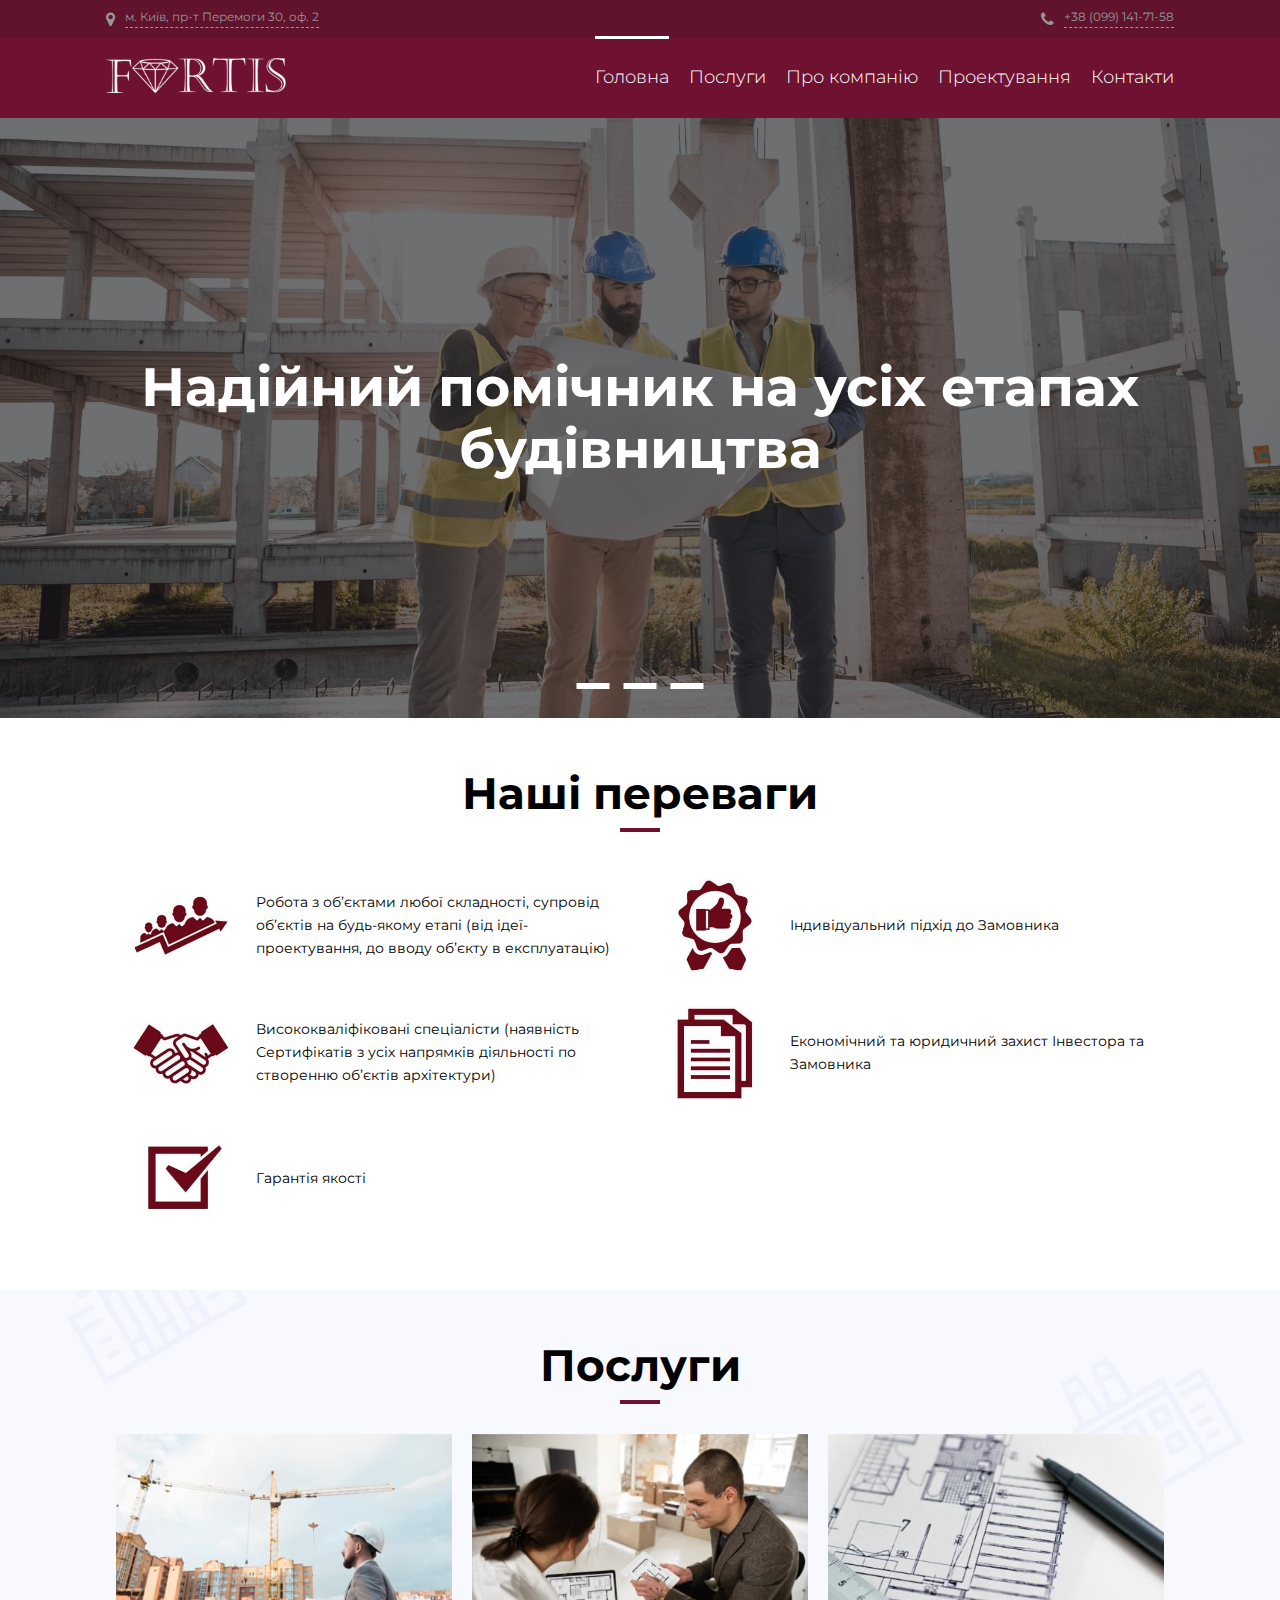
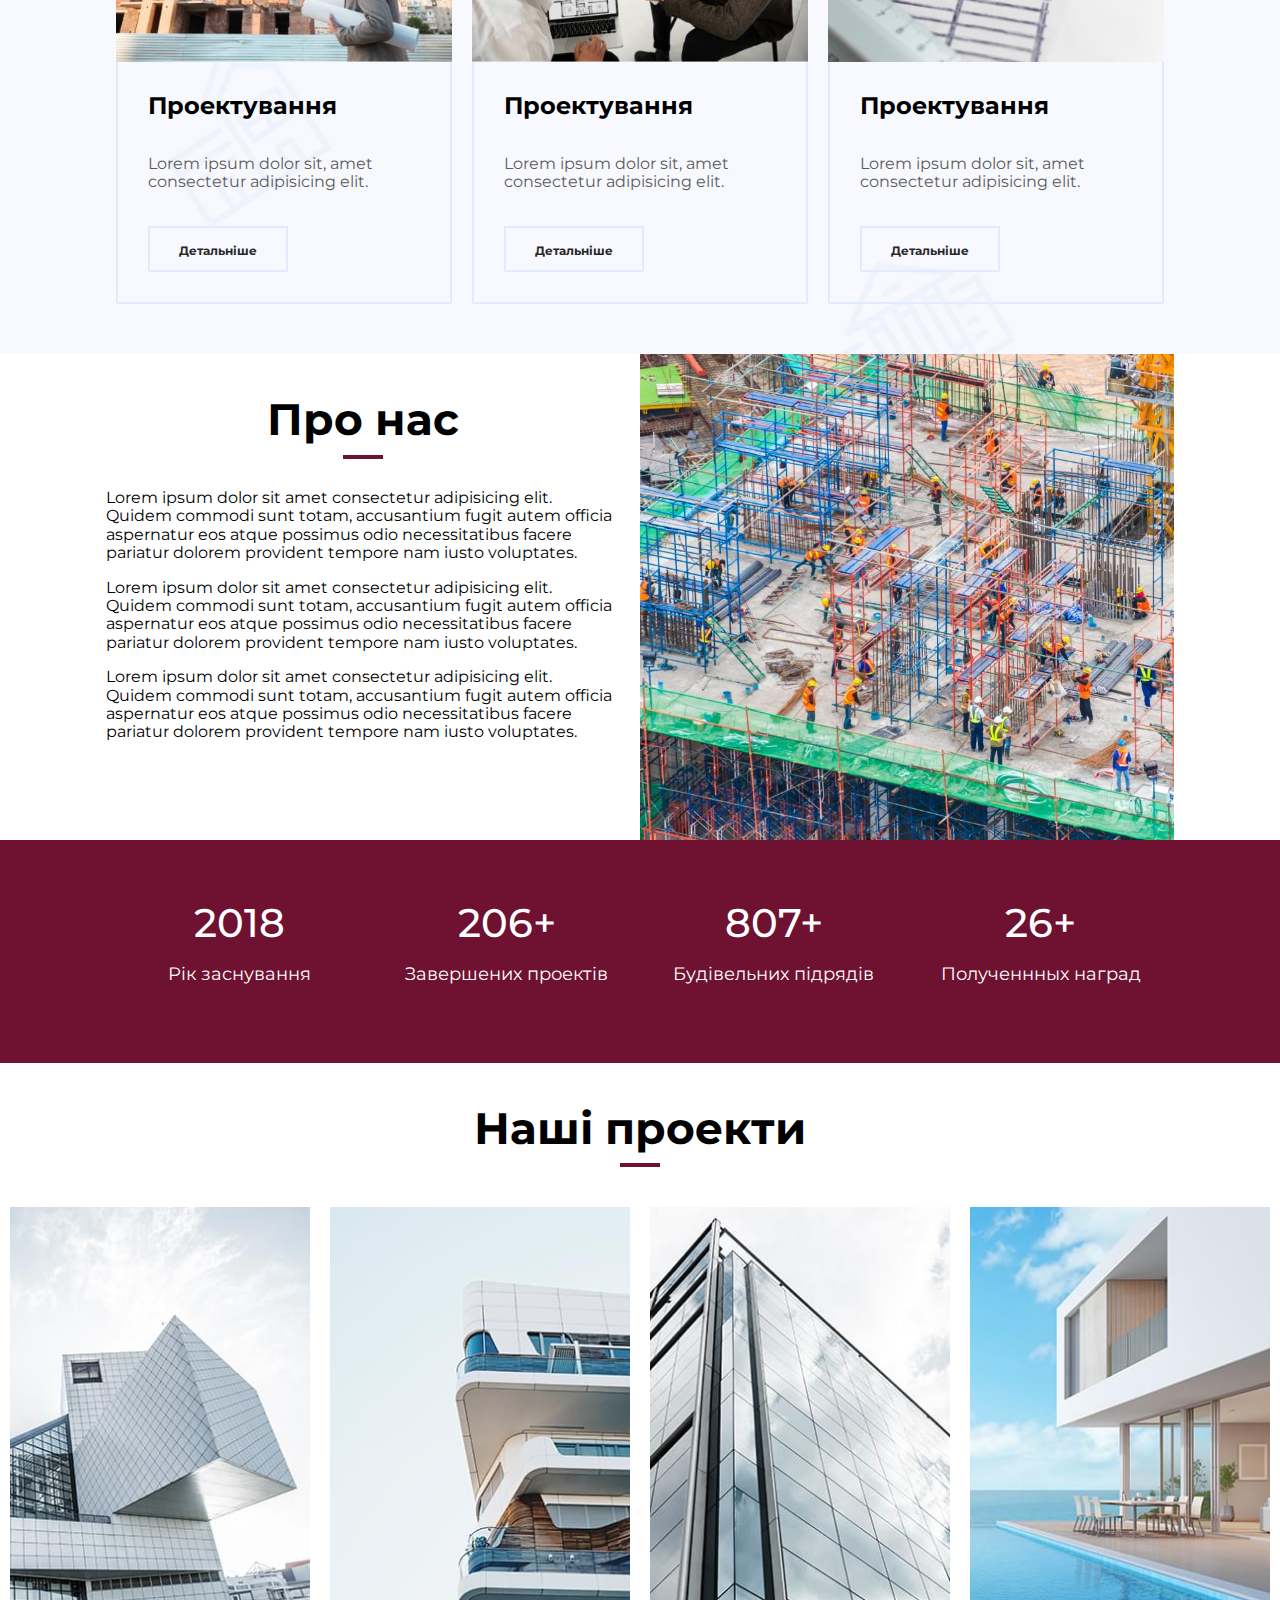
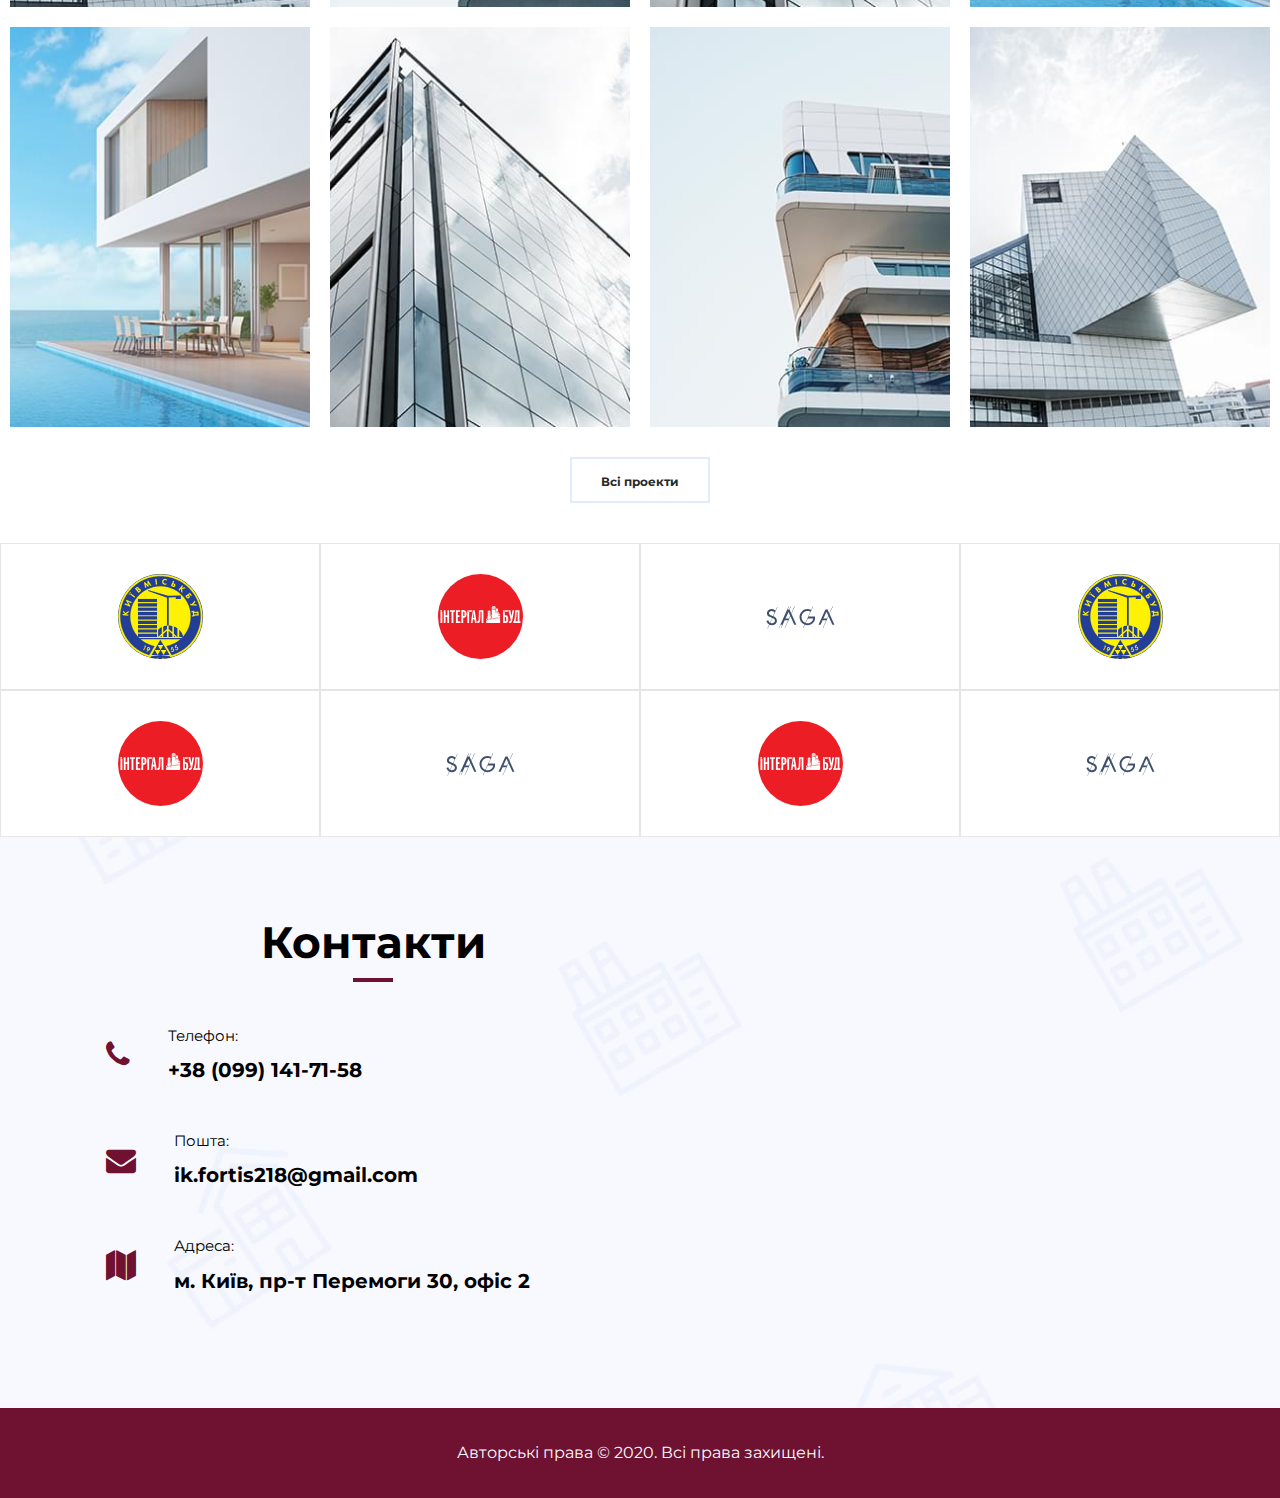
==== commit c5f93c05: "v1.7" ====
--- a/index.html
+++ b/index.html
@@ -60,7 +60,7 @@
         <section class="home-slider">
     <div id="home-slider" class="home-slider__list">
         <div class="home-slider__item">
-            <div class="home-slider__bg" style="background-image: url('../img/architect-3979490_1920.jpg');">
+            <div class="home-slider__bg" style="background-image: url('img/architect-3979490_1920.jpg');">
                 <div class="overlay"></div>
             </div>
             <div class="home-slider__text">
@@ -68,7 +68,7 @@
             </div>
         </div>
         <div class="home-slider__item">
-            <div class="home-slider__bg" style="background-image: url('../img/architect-3979490_1920.jpg');">
+            <div class="home-slider__bg" style="background-image: url('img/architect-3979490_1920.jpg');">
                 <div class="overlay"></div>
             </div>
             <div class="home-slider__text">
@@ -76,7 +76,7 @@
             </div>
         </div>
         <div class="home-slider__item">
-            <div class="home-slider__bg" style="background-image: url('../img/architect-3979490_1920.jpg');">
+            <div class="home-slider__bg" style="background-image: url('img/architect-3979490_1920.jpg');">
                 <div class="overlay"></div>
             </div>
             <div class="home-slider__text">
--- a/css/main.css
+++ b/css/main.css
@@ -891,14 +891,22 @@
   display: -webkit-flex;
   display: -ms-flexbox;
   display: flex;
+  -webkit-flex-wrap: wrap;
+      -ms-flex-wrap: wrap;
+          flex-wrap: wrap;
   -webkit-box-align: center;
   -webkit-align-items: center;
       -ms-flex-align: center;
-          align-items: center; }
+          align-items: center;
+  -webkit-box-pack: center;
+  -webkit-justify-content: center;
+      -ms-flex-pack: center;
+          justify-content: center; }
 
 .partners__item {
   padding: 30px;
-  width: 100%;
+  width: -webkit-calc(100% / 6);
+  width: calc(100% / 6);
   border: 1px solid #e5e5e5;
   -webkit-transition: all 0.3s ease;
   -o-transition: all 0.3s ease;
@@ -909,6 +917,20 @@
     display: block;
     width: 85px;
     margin: auto; }
+
+@media (max-width: 1280px) {
+  .partners__item {
+    width: -webkit-calc(100% / 4);
+    width: calc(100% / 4); } }
+
+@media (max-width: 768px) {
+  .partners__item {
+    width: -webkit-calc(100% / 2);
+    width: calc(100% / 2); } }
+
+@media (max-width: 480px) {
+  .partners__item img {
+    width: 60px; } }
 
 .contacts {
   background: url("../img/bg.jpg") no-repeat center center/cover; }
